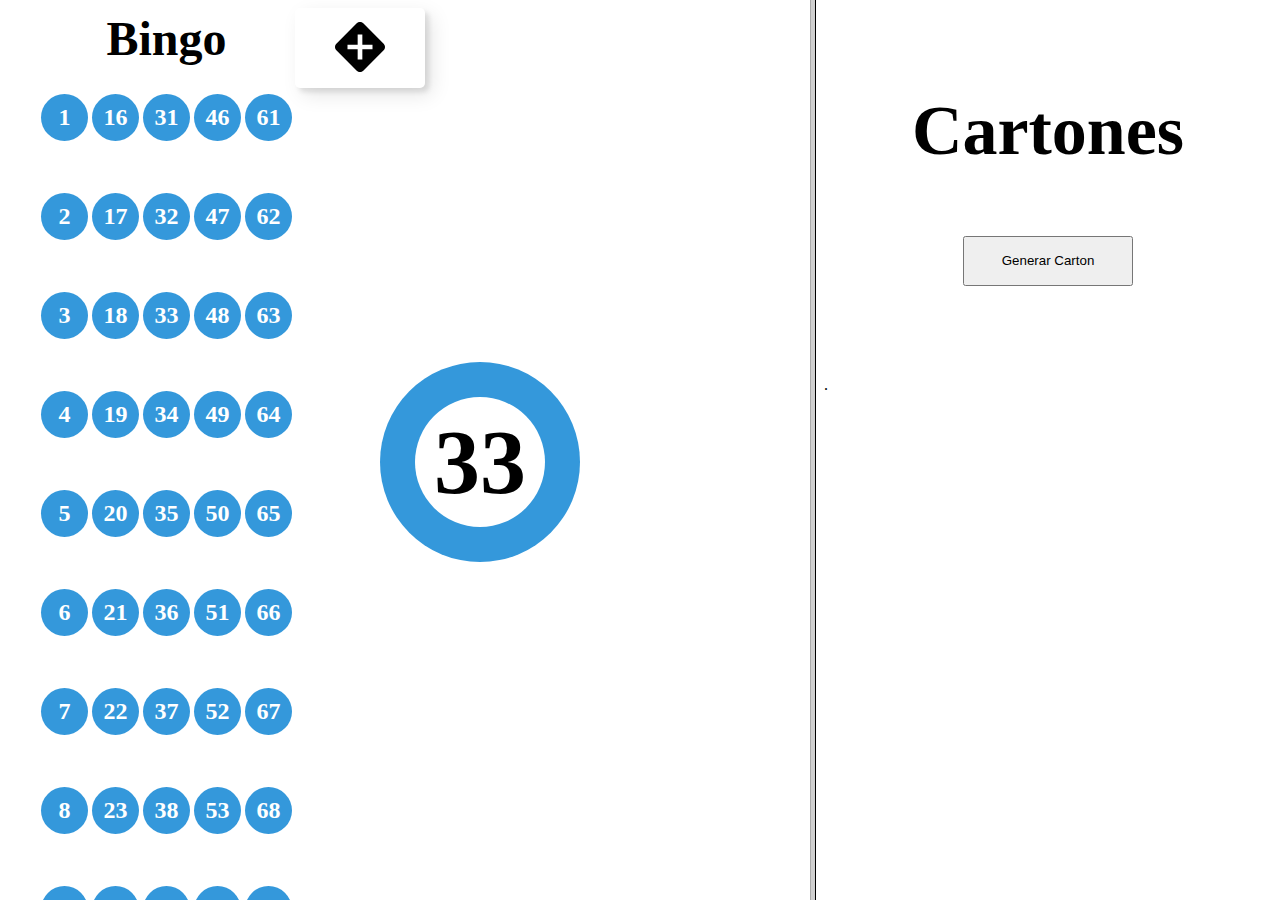
==== index.html @ 4c981123 "delegeision" ====
<!DOCTYPE html>
<html lang="en">
<head>
    <meta charset="UTF-8">
    <meta name="viewport" content="width=device-width, initial-scale=1.0">
    <title>Bingo</title>
</head>
<frameset cols="70%,40%">
    <frame src="Bingo.html" noresize>
    <frame src="Cartones.html" noresize>
</frameset>
</html>
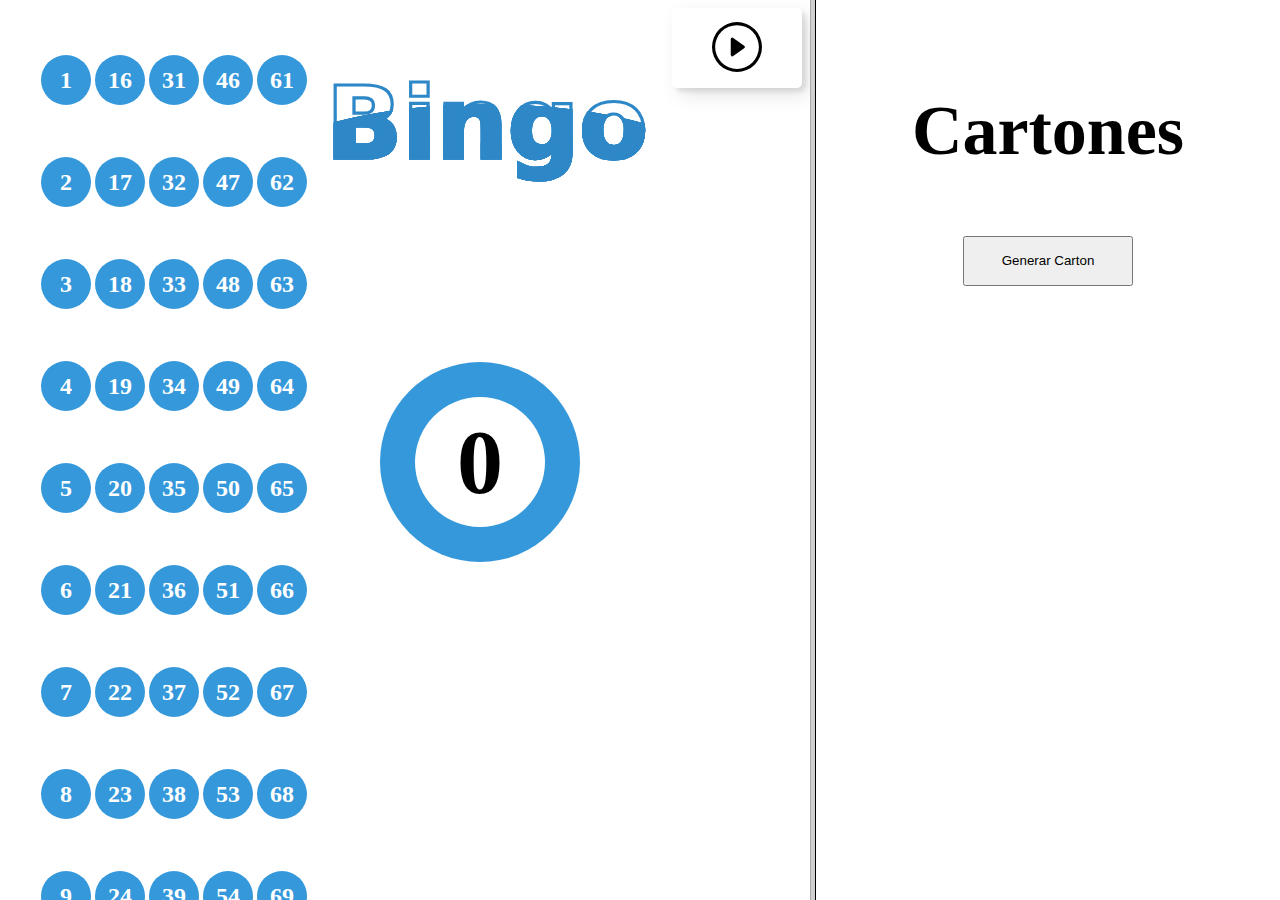
==== commit 360e23f7: "a" ====
--- a/index.html
+++ b/index.html
@@ -6,7 +6,7 @@
     <title>Bingo</title>
 </head>
 <frameset cols="70%,40%">
-    <frame src="Bingo.html" noresize>
-    <frame src="Cartones.html" noresize>
+    <frame src="Bingo.html" noresize frameborder="1">
+    <frame src="Cartones.html" noresize frameborder="1">
 </frameset>
 </html>